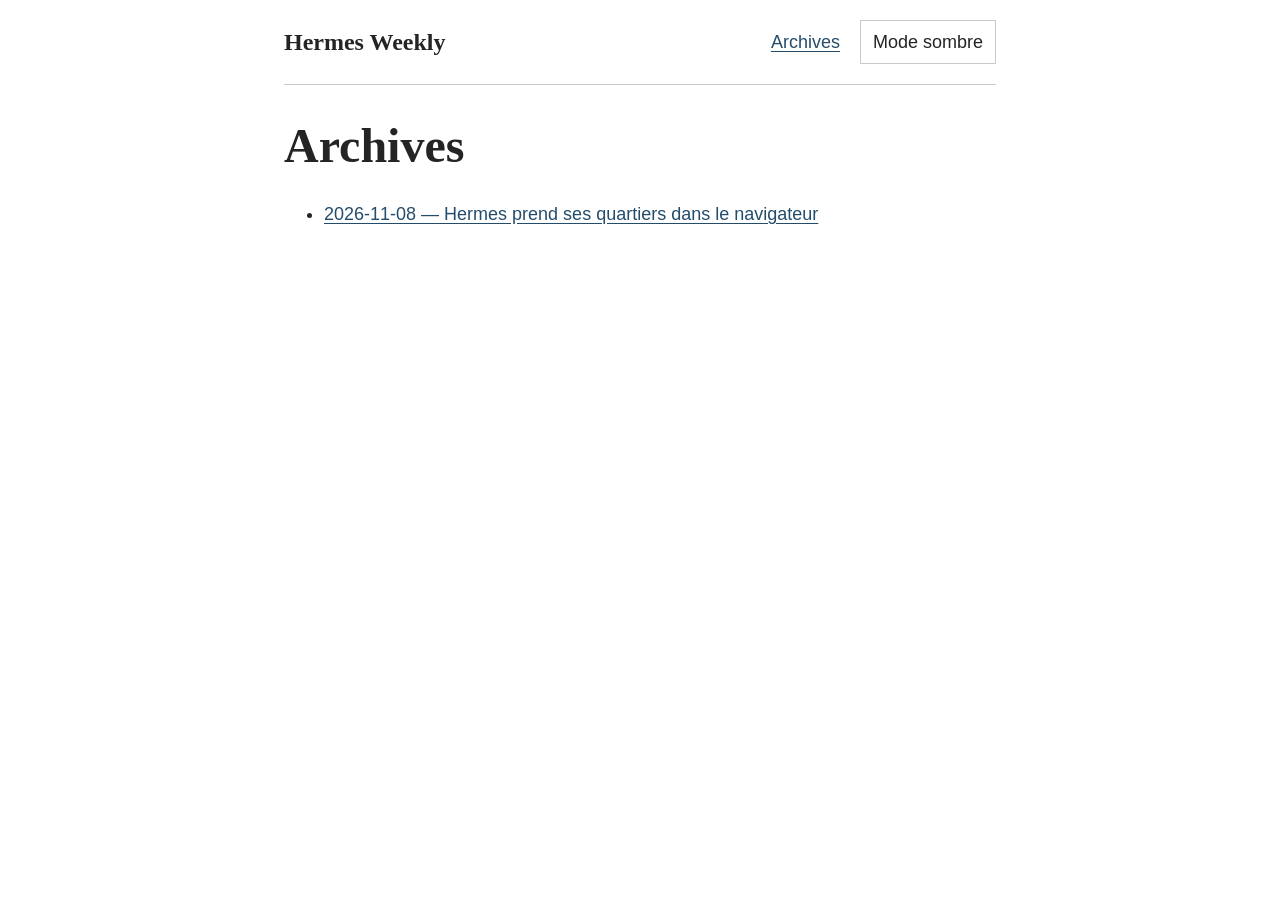
==== archives/index.html @ 06d66886 "Publish Hermes Weekly 2026-11-08" ====
<!doctype html><html lang="fr"><head><meta charset="utf-8"><meta name="viewport" content="width=device-width, initial-scale=1"><title>Hermes Weekly</title><link rel="stylesheet" href="../assets/style.css"><script src="../assets/theme.js"></script></head><body><header><a href="../index.html">Hermes Weekly</a><nav aria-label="Navigation principale"><a href="../archives/index.html">Archives</a><button id="theme-toggle" type="button" aria-pressed="false" hidden>Mode sombre</button></nav></header><main><h1>Archives</h1><ul><li><a href="../editions/2026-11-08/index.html">2026-11-08 — Hermes prend ses quartiers dans le navigateur</a></li></ul></main></body></html>
---- assets/style.css ----
:root { color-scheme: light; --paper: #fff; --ink: #242424; --muted: #595959; --rule: #c9c9c9; --link: #244d6c; }
:root[data-theme="dark"] { color-scheme: dark; --paper: #191919; --ink: #ededed; --muted: #bdbdbd; --rule: #505050; --link: #a8cce6; }
@media (prefers-color-scheme: dark) {
  :root:not([data-theme="light"]) { color-scheme: dark; --paper: #191919; --ink: #ededed; --muted: #bdbdbd; --rule: #505050; --link: #a8cce6; }
}
* { box-sizing: border-box; }
body { margin: 0 auto; max-width: 760px; padding: 0 24px 64px; background: var(--paper); color: var(--ink); font: 18px/1.7 "Segoe UI", "Helvetica Neue", Arial, sans-serif; overflow-wrap: anywhere; }
header { display: flex; flex-wrap: wrap; align-items: center; justify-content: space-between; gap: 8px 24px; border-bottom: 1px solid var(--rule); padding: 20px 0; }
header > a { font: bold 24px Georgia, "Times New Roman", serif; color: var(--ink); text-decoration: none; }
nav { display: flex; align-items: center; flex-wrap: wrap; gap: 20px; }
nav a, button { display: inline-flex; align-items: center; min-height: 44px; }
button { background: transparent; color: var(--ink); border: 1px solid var(--rule); padding: 0 12px; font: inherit; cursor: pointer; }
[hidden] { display: none !important; }
main { padding-top: 32px; }
h1, h2, h3 { font-family: Georgia, "Times New Roman", serif; line-height: 1.2; text-wrap: pretty; }
h1 { font-size: clamp(2rem, 6vw, 3rem); margin: 0 0 24px; }
h2 { font-size: 1.8rem; margin: 0 0 16px; }
h3 { font-size: 1.15rem; margin-bottom: 12px; }
p { margin: 0 0 20px; }
a { color: var(--link); text-underline-offset: 3px; }
a:hover { text-decoration-thickness: 2px; }
:focus-visible { outline: 2px solid var(--link); outline-offset: 4px; }
article, main > section { border-top: 1px solid var(--rule); margin-top: 40px; padding-top: 32px; scroll-margin-top: 24px; }
article > p:first-of-type, time { color: var(--muted); }
article ul, main > section { font-size: 0.95rem; }
li { margin-bottom: 10px; }
.contents { padding-bottom: 8px; }
@media (max-width: 420px) { body { padding-inline: 18px; font-size: 17px; } nav { gap: 14px; } }
@media print { :root { --paper: #fff; --ink: #000; --link: #000; --muted: #444; --rule: #aaa; } button { display: none; } body { max-width: none; font-size: 12pt; } article { break-inside: auto; } h2, h3 { break-after: avoid; } }
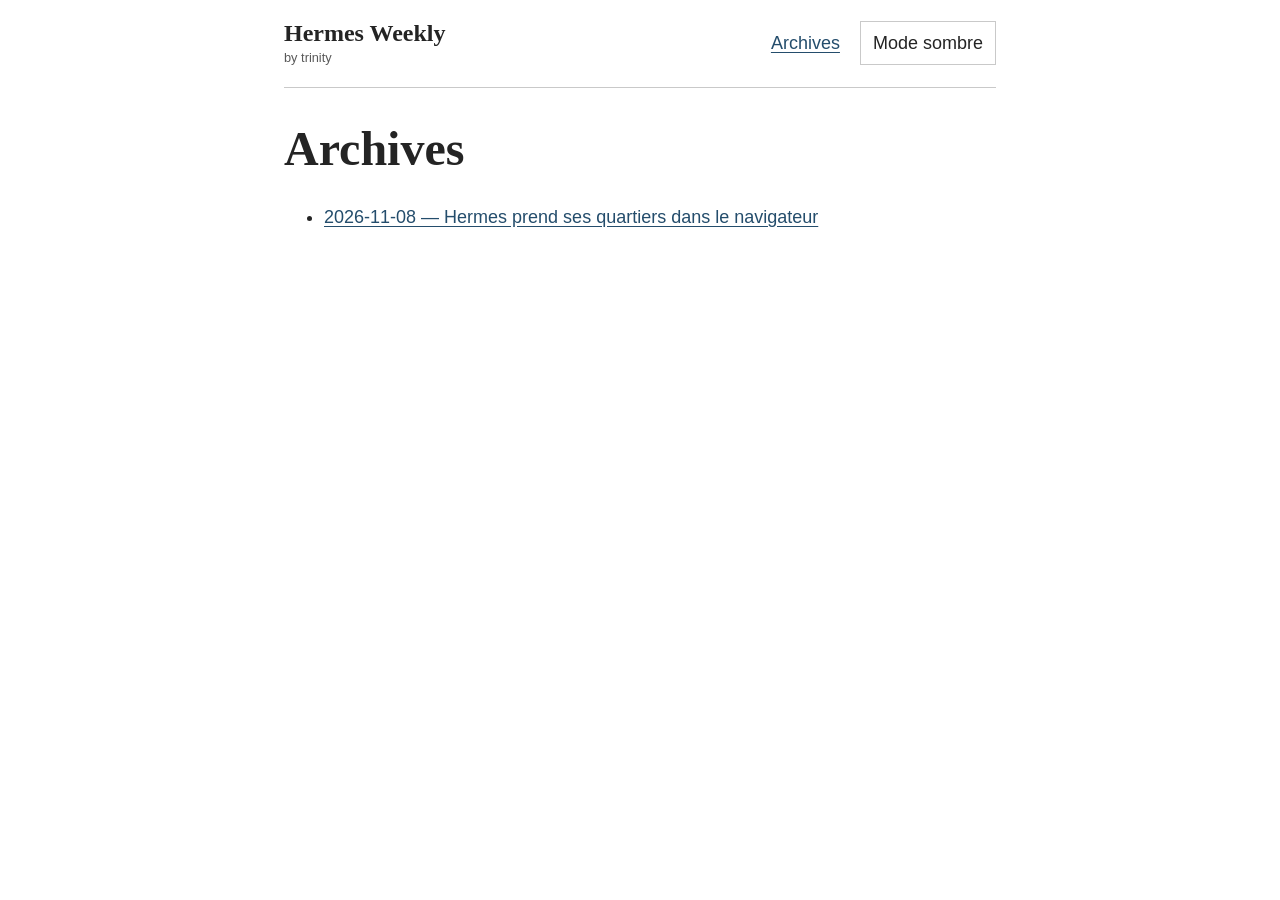
==== commit e6b76564: "Publish Hermes Weekly 2026-11-08" ====
--- a/archives/index.html
+++ b/archives/index.html
@@ -1 +1 @@
-<!doctype html><html lang="fr"><head><meta charset="utf-8"><meta name="viewport" content="width=device-width, initial-scale=1"><title>Hermes Weekly</title><link rel="stylesheet" href="../assets/style.css"><script src="../assets/theme.js"></script></head><body><header><a href="../index.html">Hermes Weekly</a><nav aria-label="Navigation principale"><a href="../archives/index.html">Archives</a><button id="theme-toggle" type="button" aria-pressed="false" hidden>Mode sombre</button></nav></header><main><h1>Archives</h1><ul><li><a href="../editions/2026-11-08/index.html">2026-11-08 — Hermes prend ses quartiers dans le navigateur</a></li></ul></main></body></html>
+<!doctype html><html lang="fr"><head><meta charset="utf-8"><meta name="viewport" content="width=device-width, initial-scale=1"><title>Hermes Weekly</title><link rel="stylesheet" href="../assets/style.css?v=ee0f4fe22a40"><script src="../assets/theme.js?v=d4b6f615bd02"></script></head><body><header><div class="brand"><a href="../index.html">Hermes Weekly</a><span class="brand-byline">by trinity</span></div><nav aria-label="Navigation principale"><a href="../archives/index.html">Archives</a><button id="theme-toggle" type="button" aria-pressed="false" hidden>Mode sombre</button></nav></header><main><h1>Archives</h1><ul><li><a href="../editions/2026-11-08/index.html">2026-11-08 — Hermes prend ses quartiers dans le navigateur</a></li></ul></main></body></html>
--- a/assets/style.css
+++ b/assets/style.css
@@ -6,7 +6,9 @@
 * { box-sizing: border-box; }
 body { margin: 0 auto; max-width: 760px; padding: 0 24px 64px; background: var(--paper); color: var(--ink); font: 18px/1.7 "Segoe UI", "Helvetica Neue", Arial, sans-serif; overflow-wrap: anywhere; }
 header { display: flex; flex-wrap: wrap; align-items: center; justify-content: space-between; gap: 8px 24px; border-bottom: 1px solid var(--rule); padding: 20px 0; }
-header > a { font: bold 24px Georgia, "Times New Roman", serif; color: var(--ink); text-decoration: none; }
+.brand { display: flex; flex-direction: column; gap: 2px; }
+.brand > a { font: bold 24px Georgia, "Times New Roman", serif; color: var(--ink); text-decoration: none; }
+.brand-byline { font-size: 0.8rem; line-height: 1.4; color: var(--muted); }
 nav { display: flex; align-items: center; flex-wrap: wrap; gap: 20px; }
 nav a, button { display: inline-flex; align-items: center; min-height: 44px; }
 button { background: transparent; color: var(--ink); border: 1px solid var(--rule); padding: 0 12px; font: inherit; cursor: pointer; }
@@ -25,5 +27,8 @@
 article ul, main > section { font-size: 0.95rem; }
 li { margin-bottom: 10px; }
 .contents { padding-bottom: 8px; }
+.article-image { margin: 24px 0; }
+.article-image img { display: block; width: 100%; height: auto; max-height: 340px; aspect-ratio: 16 / 10; object-fit: contain; background: var(--paper); border: 1px solid var(--rule); }
+.article-image figcaption { margin-top: 8px; color: var(--muted); font-size: 0.8rem; line-height: 1.5; }
 @media (max-width: 420px) { body { padding-inline: 18px; font-size: 17px; } nav { gap: 14px; } }
 @media print { :root { --paper: #fff; --ink: #000; --link: #000; --muted: #444; --rule: #aaa; } button { display: none; } body { max-width: none; font-size: 12pt; } article { break-inside: auto; } h2, h3 { break-after: avoid; } }
